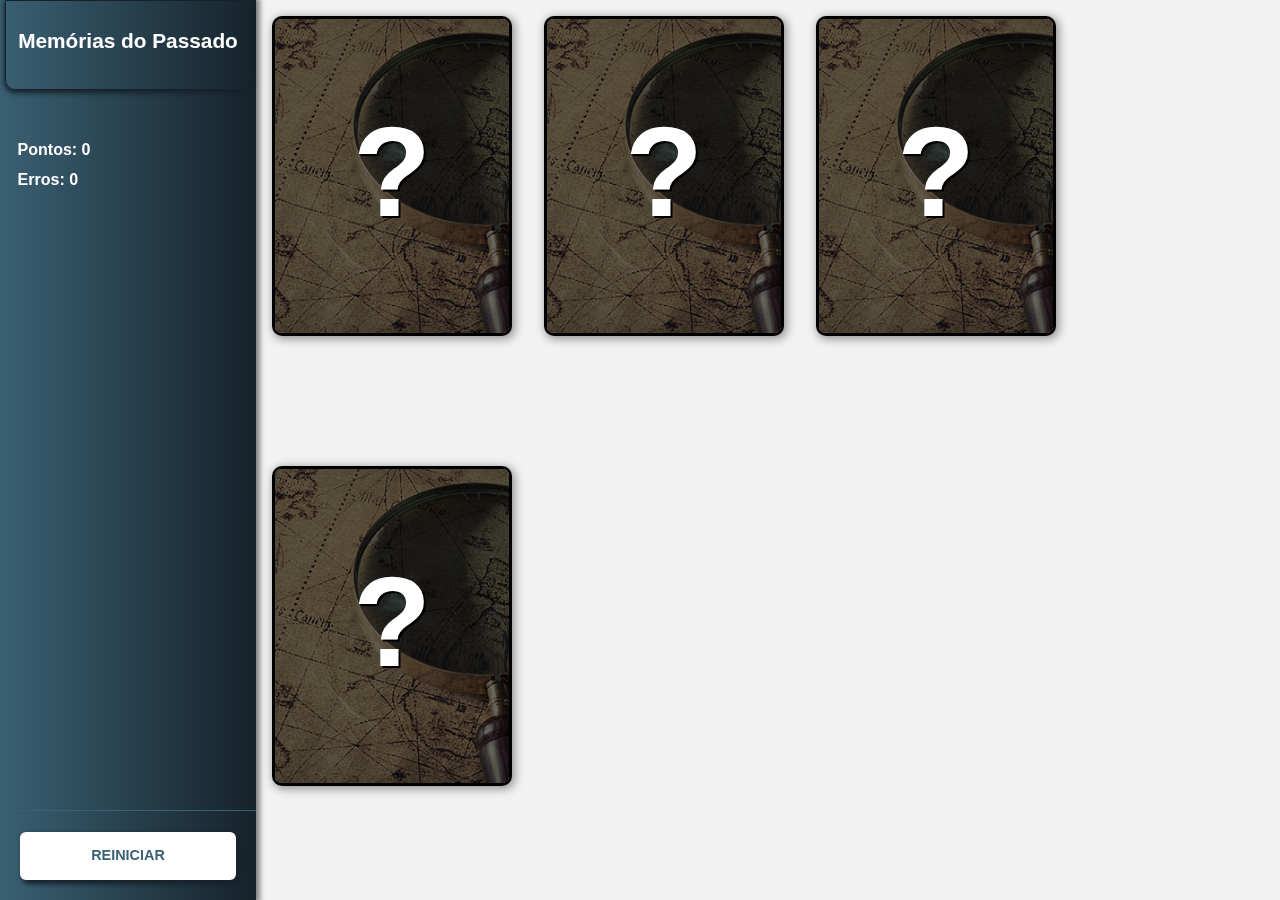
==== jogo.html @ 41ff3196 "config jogo.js, add dados.js" ====
<!DOCTYPE html>
<html lang="pt-br">
<head>
    <meta charset="UTF-8">
    <meta http-equiv="X-UA-Compatible" content="IE=edge">
    <meta name="viewport" content="width=device-width, initial-scale=1.0">
    <title>Memórias do Passado</title>
    <link rel="stylesheet" href="css/style-jogo.css">
    <link rel="stylesheet" href="css/style-jogo-cards.css">
    <link rel="stylesheet" href="css/bootstrap-css/bootstrap.css">
</head>
<body>
    <aside class="menu-lateral">
        <div>
            <h3>Memórias do Passado</h3>
        </div>
        <div>
            <h4>Pontos: <span class="number-pts">0</span></h4>
            <h4>Erros: <span class="number-error">0</span></h4>
        </div>
        <div>
            <a href="index.html"><button type="button" class="btn btn-secondary" data-bs-dismiss="modal">REINICIAR</button></a>
        </div>
    </aside>
    <section class="jogo">
        <div class="card" data-card="1">
            <div class="card-front">
                <h3>Independência do Brasil?</h3>
            </div>
            <div class="card-back">
                <h3>?</h3>
            </div>
        </div>
        <div class="card" data-card="2">
            <div class="card-front">
                <h3>Nascimento da República?</h3>
            </div>
            <div class="card-back">
                <h3>?</h3>
            </div>
        </div>
        <div class="card" data-card="1">
            <div class="card-front">
                <h3>7 de setembro de 1822</h3>
            </div>
            <div class="card-back">
                <h3>?</h3>
            </div>
        </div>
        <div class="card" data-card="2">
            <div class="card-front">
                <h3>15 de novembro de 1889</h3>
            </div>
            <div class="card-back">
                <h3>?</h3>
            </div>
        </div>
    </section>
</body>
<script src="/js/bootstrap-js/bootstrap.js"></script>
<script src="/js/jogo.js" type="module"></script>
</html>
---- css/style-jogo.css ----
*{
    box-sizing: border-box;
    padding: 0;
    margin: 0;

}
body{
    height: 100vh;
    width: 100vw;
    display: flex;

}
.menu-lateral{
    background: #16222A;  /* fallback for old browsers */
    background: -webkit-linear-gradient(to right, #3A6073, #16222A);  /* Chrome 10-25, Safari 5.1-6 */
    background: linear-gradient(to right, #3A6073, #16222A); /* W3C, IE 10+/ Edge, Firefox 16+, Chrome 26+, Opera 12+, Safari 7+ */

    width: 20%;
    display: flex;
    flex-direction: column;
    box-shadow: 2px 0px 5px 2px rgb(129, 129, 129);
    z-index: 1;

}
.menu-lateral div:nth-child(1){
    height: 10%;
    margin: auto .3rem;
    border-radius: 0 0 10px 10px;
    border: 1px solid #16222A;
    display: flex;
    flex-direction: column;
    align-items: center;
    justify-content: center;
    box-shadow: 0px 2px 5px 1px #16222A;

}
.menu-lateral div:nth-child(1) h3{
    color: white;
    font-family: Verdana, Geneva, Tahoma, sans-serif;
    font-weight: bold;
    font-size: 1.3rem;

}
.menu-lateral div:nth-child(2){
    height: 80%;
    padding: 3rem 0 0 1rem;
    
}
.menu-lateral div:nth-child(2) h4{
    font-family: Verdana, Geneva, Tahoma, sans-serif;
    color: white;
    font-weight: bold;
    font-size: 1rem;
    padding: .1rem;
    
}
.menu-lateral div:nth-child(3){
    height: 10%;
    padding: .5rem;
    border-top: solid 1px #3A6073;
    display: flex;
    flex-direction: column;
    justify-content: center;
    align-items: center;

}
.menu-lateral div:nth-child(3) a{
    text-decoration: none;
    width: 90%;
    height: 3rem;
    
}
.menu-lateral div:nth-child(3) a button{
    font-family: Verdana, Geneva, Tahoma, sans-serif;
    background-color: white;
    color: #3A6073;
    font-weight: bold;
    font-size: .9rem;
    width: 100%;
    height: 100%;
    border: none;
    box-shadow: 3px 3px 5px 1px #16222A;

}
.menu-lateral div:nth-child(3) a button:hover{
    background-color: rgb(228, 228, 228);
    color: #3A6073;

}
.jogo{
    background-color: #f2f2f2;
    width: 80%;

}
---- css/style-jogo-cards.css ----
.jogo{
    display: flex;
    flex-direction: row;
    flex-wrap: wrap;

}
.jogo .card{
    border: solid 3px black;
    border-radius: 10px;
    margin: 1rem;
    height: 20rem;
    width: 15rem;

    position: relative;
    cursor: pointer;
    transform: scale(1);
    transform-style: preserve-3d;
    transition: transform .9s;

    box-shadow: 2px 2px 10px 1px rgba(0, 0, 0, 0.4);
    
}
.jogo .card:active{
    transform: scale(0.97);
    transition: transform .2s;

}
.jogo .card .card-back, .card-front{
    height: 100%;
    width: 100%;
    position: absolute;
    backface-visibility: hidden;

}
.jogo .card .card-back{
    background: linear-gradient(rgba(0,0,0,.6),rgba(0,0,0,.6)), url(/img/image3.jpg);
    background-repeat: no-repeat;
    background-position: center center;
    background-size: cover;
    display: flex;
    justify-content: center;
    align-items: center;
    border-radius: 6px;
    
}
.jogo .card .card-back h3{
    font-family: Verdana, Geneva, Tahoma, sans-serif;
    font-weight: bold;
    font-size: 8rem;
    color: white;
    filter: drop-shadow(2px 2px 0px black);
    text-align: center;
    
}
.jogo .card .card-front{
    background: linear-gradient(rgba(0,0,0,.7),rgba(0,0,0,.3)), url(/img/image3.jpg);
    background-repeat: no-repeat;
    background-position: center center;
    display: flex;
    justify-content: center;
    align-items: flex-end;
    background-color: #3A6073;
    border-radius: 6px;

}
.jogo .card .card-front h3{
    font-family: Verdana, Geneva, Tahoma, sans-serif;
    font-weight: bold;
    font-size: 1rem;
    color: white;
    filter: drop-shadow(2px 2px 3px black);
    margin-bottom: 1.5rem;
    text-align: center;
    

}
.jogo .card .card-front {
    transform: rotateY(180deg);

}
.jogo .card.flip{
    transform: rotateY(180deg);

}
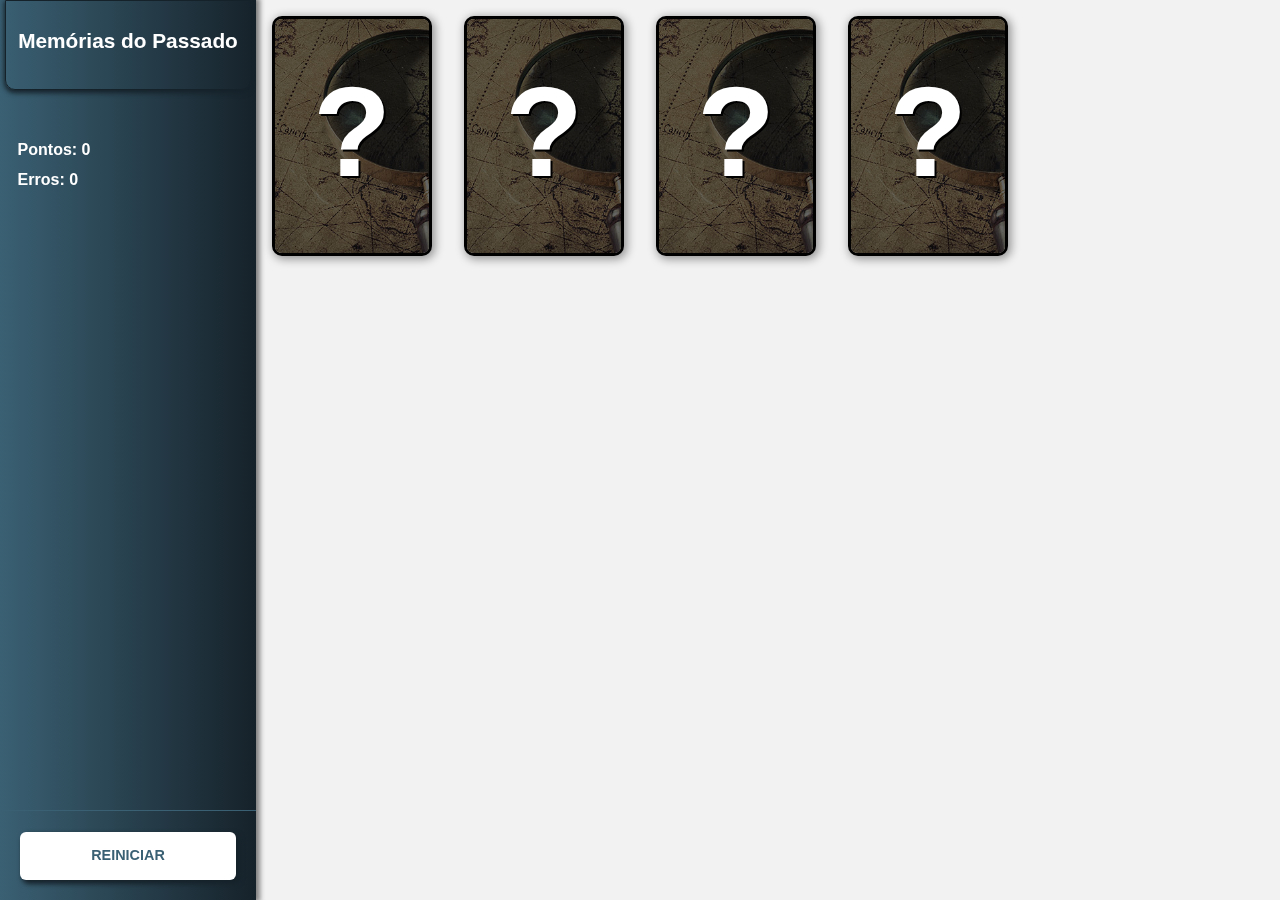
==== commit e6fbd9ca: "ajustes size cards, dados.js" ====
--- a/jogo.html
+++ b/jogo.html
@@ -1,5 +1,6 @@
 <!DOCTYPE html>
 <html lang="pt-br">
+
 <head>
     <meta charset="UTF-8">
     <meta http-equiv="X-UA-Compatible" content="IE=edge">
@@ -9,6 +10,7 @@
     <link rel="stylesheet" href="css/style-jogo-cards.css">
     <link rel="stylesheet" href="css/bootstrap-css/bootstrap.css">
 </head>
+
 <body>
     <aside class="menu-lateral">
         <div>
@@ -19,7 +21,8 @@
             <h4>Erros: <span class="number-error">0</span></h4>
         </div>
         <div>
-            <a href="index.html"><button type="button" class="btn btn-secondary" data-bs-dismiss="modal">REINICIAR</button></a>
+            <a href="index.html"><button type="button" class="btn btn-secondary"
+                    data-bs-dismiss="modal">REINICIAR</button></a>
         </div>
     </aside>
     <section class="jogo">
@@ -56,7 +59,28 @@
             </div>
         </div>
     </section>
+    <!--
+    <section class="modals">
+        <div class="modal fade" id="exampleModal" tabindex="-1" aria-labelledby="exampleModalLabel" aria-hidden="true">
+            <div class="modal-dialog">
+                <div class="modal-content">
+                    <div class="modal-header">
+                        <h1 class="modal-title fs-5" id="exampleModalLabel">Modal title</h1>
+                        <button type="button" class="btn-close" data-bs-dismiss="modal" aria-label="Close"></button>
+                    </div>
+                    <div class="modal-body">
+                        ...
+                    </div>
+                    <div class="modal-footer">
+                        <button type="button" class="btn btn-secondary" data-bs-dismiss="modal">Close</button>
+                    </div>
+                </div>
+            </div>
+        </div>
+    </section>
+    -->
 </body>
 <script src="/js/bootstrap-js/bootstrap.js"></script>
 <script src="/js/jogo.js" type="module"></script>
+
 </html>--- a/css/style-jogo-cards.css
+++ b/css/style-jogo-cards.css
@@ -8,8 +8,8 @@
     border: solid 3px black;
     border-radius: 10px;
     margin: 1rem;
-    height: 20rem;
-    width: 15rem;
+    height: 15rem;
+    width: 10rem;
 
     position: relative;
     cursor: pointer;
@@ -66,7 +66,7 @@
 .jogo .card .card-front h3{
     font-family: Verdana, Geneva, Tahoma, sans-serif;
     font-weight: bold;
-    font-size: 1rem;
+    font-size: .9rem;
     color: white;
     filter: drop-shadow(2px 2px 3px black);
     margin-bottom: 1.5rem;
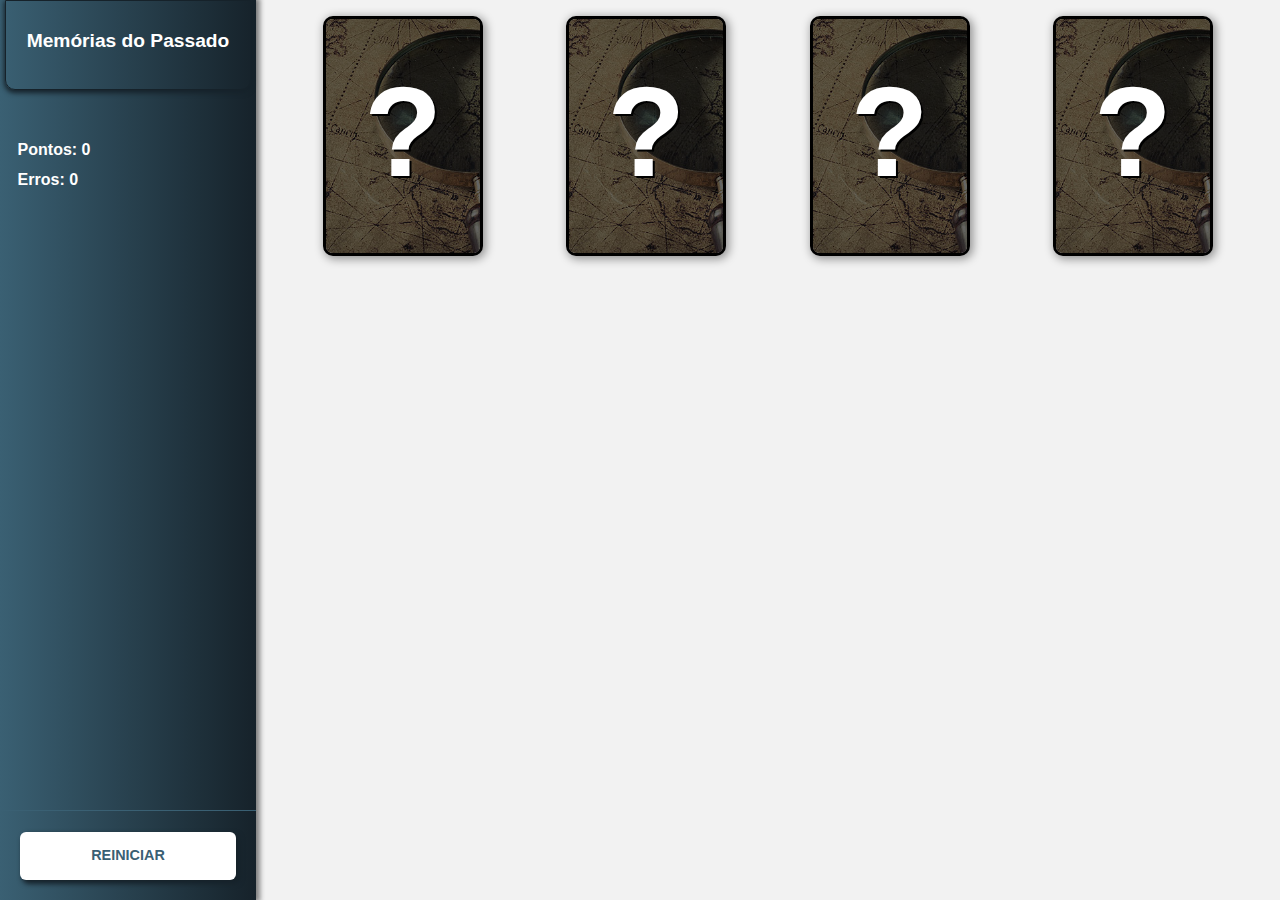
==== commit 6eff07c6: "add/config response-jogo.css" ====
--- a/jogo.html
+++ b/jogo.html
@@ -8,6 +8,7 @@
     <title>Memórias do Passado</title>
     <link rel="stylesheet" href="css/style-jogo.css">
     <link rel="stylesheet" href="css/style-jogo-cards.css">
+    <link rel="stylesheet" href="css/responsive-jogo.css">
     <link rel="stylesheet" href="css/bootstrap-css/bootstrap.css">
 </head>
 
@@ -59,28 +60,69 @@
             </div>
         </div>
     </section>
-    <!--
+    
     <section class="modals">
-        <div class="modal fade" id="exampleModal" tabindex="-1" aria-labelledby="exampleModalLabel" aria-hidden="true">
+        <div class="modal fade" id="modalEstats" tabindex="-1" aria-labelledby="exampleModalLabel" aria-hidden="true">
             <div class="modal-dialog">
                 <div class="modal-content">
                     <div class="modal-header">
-                        <h1 class="modal-title fs-5" id="exampleModalLabel">Modal title</h1>
+                        <h1 class="modal-title fs-5" id="exampleModalLabel">FIM DE JOGO</h1>
                         <button type="button" class="btn-close" data-bs-dismiss="modal" aria-label="Close"></button>
                     </div>
                     <div class="modal-body">
-                        ...
+                        <div>
+                            <h4>Total de pontos:<span class="totalPontos">...</span></h4>
+                        </div>
+                        <div>
+                            <h4>Total de erros:<span class="totalErros">...</span></h4>
+                        </div>
+                        <div>
+                            <a href="index.html"><button type="button" class="btn btn-secondary"
+                                data-bs-dismiss="modal">JOGAR NOVAMENTE</button></a>
+                        </div>
                     </div>
                     <div class="modal-footer">
-                        <button type="button" class="btn btn-secondary" data-bs-dismiss="modal">Close</button>
+                        <button type="button" class="btn btn-secondary" data-bs-dismiss="modal">FECHAR</button>
+                    </div>
+                </div>
+            </div>
+        </div>
+        <div class="modal fade" id="modalDesc" tabindex="-1" aria-labelledby="exampleModalLabel" aria-hidden="true">
+            <div class="modal-dialog modal-lg">
+                <div class="modal-content">
+                    <div class="modal-header">
+                        <h1 class="modal-title fs-5" id="exampleModalLabel">DESCRIÇÃO</h1>
+                        <button type="button" class="btn-close" data-bs-dismiss="modal" aria-label="Close"></button>
+                    </div>
+                    <div class="modal-body">
+                        <div>
+                            <h4>Pergunta:</h4>
+                            <p class="descPergunta"></p>
+                        </div>
+                        <div>
+                            <h4>Resposta:</h4>
+                            <p class="descResposta"></p>
+                        </div>
+                        <div>
+                            <h4>Descrição:</h4>
+                            <p class="descDescricao"></p>
+                        </div>
+                        <div>
+                            <h4>Referência:</h4>
+                            <p class="descReferencia"></p>
+                        </div>
+                    </div>
+                    <div class="modal-footer">
+                        <button type="button" class="btn btn-secondary" data-bs-dismiss="modal">Fechar</button>
                     </div>
                 </div>
             </div>
         </div>
     </section>
-    -->
+    
 </body>
 <script src="/js/bootstrap-js/bootstrap.js"></script>
 <script src="/js/jogo.js" type="module"></script>
+<script src="/js/code.jquery.com_jquery-3.7.0.min.js"></script>
 
 </html>--- a/css/style-jogo.css
+++ b/css/style-jogo.css
@@ -38,7 +38,7 @@
     color: white;
     font-family: Verdana, Geneva, Tahoma, sans-serif;
     font-weight: bold;
-    font-size: 1.3rem;
+    font-size: 1.2rem;
 
 }
 .menu-lateral div:nth-child(2){
@@ -87,8 +87,85 @@
     color: #3A6073;
 
 }
-.jogo{
-    background-color: #f2f2f2;
-    width: 80%;
+.modals #modalEstats .modal-body{
+    display: flex;
+    flex-direction: column;
+    align-items: center;
+    justify-content: center;
 
+}
+.modals #modalEstats .modal-body div{
+    font-family: Verdana, Geneva, Tahoma, sans-serif;
+    margin: .5rem 0;
+    width: 100%;
+    text-align: center;
+    
+}
+.modals #modalEstats .modal-body div h4{
+    font-size: 1.4rem;
+
+}
+.modals #modalEstats .modal-body div h4 span{
+    font-size: 1.5rem;
+    font-weight: bold;
+
+}
+.modals #modalEstats .modal-body div button{
+    font-family: Verdana, Geneva, Tahoma, sans-serif;
+    font-size: 1rem;
+    background-color: #3A6073;
+    width: 50%;
+    padding: 1rem 0;
+    margin-top: 1rem;
+    border: none;
+    box-shadow: 1px 1px 2px 1px #16222A;
+
+}
+.modals #modalEstats .modal-body div button:active{
+    background-color: #3A6073;
+
+}
+.modals #modalEstats .modal-footer button{
+    font-family: Verdana, Geneva, Tahoma, sans-serif;
+    background-color: #3A6073;
+    border: none;
+    box-shadow: 1px 1px 2px 1px #16222A;
+
+}
+.modals #modalEstats .modal-footer button:active{
+    background-color: #3A6073;
+    
+}
+.modals #modalDesc .modal-body{
+    display: flex;
+    flex-direction: column;
+
+}
+.modals #modalDesc .modal-body div{
+    font-family: Verdana, Geneva, Tahoma, sans-serif;
+    margin: .1rem 0;
+    width: 100%;
+    
+}
+.modals #modalDesc .modal-body div h4{
+    font-size: 1.1rem;
+    font-weight: bold;
+
+}
+.modals #modalDesc .modal-body div p{
+    font-size: 1rem;
+    text-align: justify;
+    padding: .1rem;
+
+}
+.modals #modalDesc .modal-footer button{
+    font-family: Verdana, Geneva, Tahoma, sans-serif;
+    background-color: #3A6073;
+    border: none;
+    box-shadow: 1px 1px 2px 1px #16222A;
+
+}
+.modals #modalDesc .modal-footer button:active{
+    background-color: #3A6073;
+    
 }--- a/css/style-jogo-cards.css
+++ b/css/style-jogo-cards.css
@@ -2,6 +2,9 @@
     display: flex;
     flex-direction: row;
     flex-wrap: wrap;
+    justify-content: space-evenly;
+    background-color: #f2f2f2;
+    width: 80%;
 
 }
 .jogo .card{
--- a/css/responsive-jogo.css
+++ b/css/responsive-jogo.css
@@ -0,0 +1,163 @@
+@media only screen and (max-width: 1024px) {
+    .jogo{
+
+    }
+}
+@media only screen and (max-width: 768px) {
+    .menu-lateral{
+        width: 20%;
+        justify-content: center;
+        align-items: center;
+
+    }
+    .menu-lateral div:nth-child(1){
+        width: 95%;
+        height: 20%;
+        margin: auto .1rem;
+
+    }
+    .menu-lateral div:nth-child(1) h3{
+        text-align: center;
+        font-size: .9rem;
+        padding: .1rem;
+
+    }
+    .menu-lateral div:nth-child(2){
+        width: 95%;
+        height: 60%;
+        padding: 2rem 0 0 .1rem;
+        display: flex;
+        flex-direction: column;
+        justify-content: flex-start;
+        
+    }
+    .menu-lateral div:nth-child(2) h4{
+        font-size: .9rem;
+        padding: .1rem;
+        font-weight: 100;
+        
+    }
+    .menu-lateral div:nth-child(3){
+        width: 95%;
+        height: 20%;
+        padding: 0;
+        display: flex;
+
+    }
+    .menu-lateral div:nth-child(3) a{
+        text-decoration: none;
+        height: 100%;
+        width: 100%;
+        
+    }
+    .menu-lateral div:nth-child(3) a button{
+        font-size: .8rem;
+        height: 100%;
+
+    }
+    .jogo{
+        width: 80%;
+        height: 100%;
+        justify-content: space-around;
+        align-items: flex-start;
+
+    }
+    .jogo .card{
+        height: 15rem;
+        width: 10rem;
+        margin: .2rem;
+        
+    }
+}
+@media only screen and (max-width: 480px) {
+    body {
+      flex-direction: column;
+
+    }
+    .menu-lateral{
+        flex-direction: row;
+        align-items: center;
+        justify-content: center;
+        width: 100%;
+        height: 15%;
+
+    }
+    .menu-lateral div:nth-child(1){
+        height: 90%;
+        width: 30%;
+        margin: auto .1rem;
+        border-radius: 10px;
+        border: 1px solid #16222A;
+        flex-direction: row;
+        text-align: center;
+        justify-content: center;
+    
+    }
+    .menu-lateral div:nth-child(1) h3{
+        color: white;
+        font-family: Verdana, Geneva, Tahoma, sans-serif;
+        font-weight: bold;
+        font-size: 1rem;
+        padding: .1rem;
+    
+    }
+    .menu-lateral div:nth-child(2){
+        width: 40%;
+        height: 90%;
+        padding: .1rem;
+        display: flex;
+        flex-direction: column;
+        justify-content: center;
+        align-items: center;
+        
+    }
+    .menu-lateral div:nth-child(2) h4{
+        font-family: Verdana, Geneva, Tahoma, sans-serif;
+        color: white;
+        font-weight: bold;
+        font-size: 1rem;
+        padding: .1rem;
+        
+    }
+    .menu-lateral div:nth-child(3){
+        width: 30%;
+        height: 90%;
+        padding: 0;
+        border: none;
+    
+    }
+    .menu-lateral div:nth-child(3) a{
+        text-decoration: none;
+        height: 100%;
+        
+    }
+    .menu-lateral div:nth-child(3) a button{
+        font-size: .8rem;
+        height: 100%;
+    
+    }
+    .jogo{
+        width: 100%;
+        height: auto;
+        justify-content: space-around;
+
+    }
+    .jogo .card{
+        height: 8rem;
+        width: 8rem;
+        margin: .2rem;
+        
+    }
+    .jogo .card .card-back h3{
+        font-size: 7rem;
+        
+    }
+    .jogo .card .card-front{
+        align-items: center;
+    
+    }
+    .jogo .card .card-front h3{
+        margin-bottom: 0;
+    
+    }
+}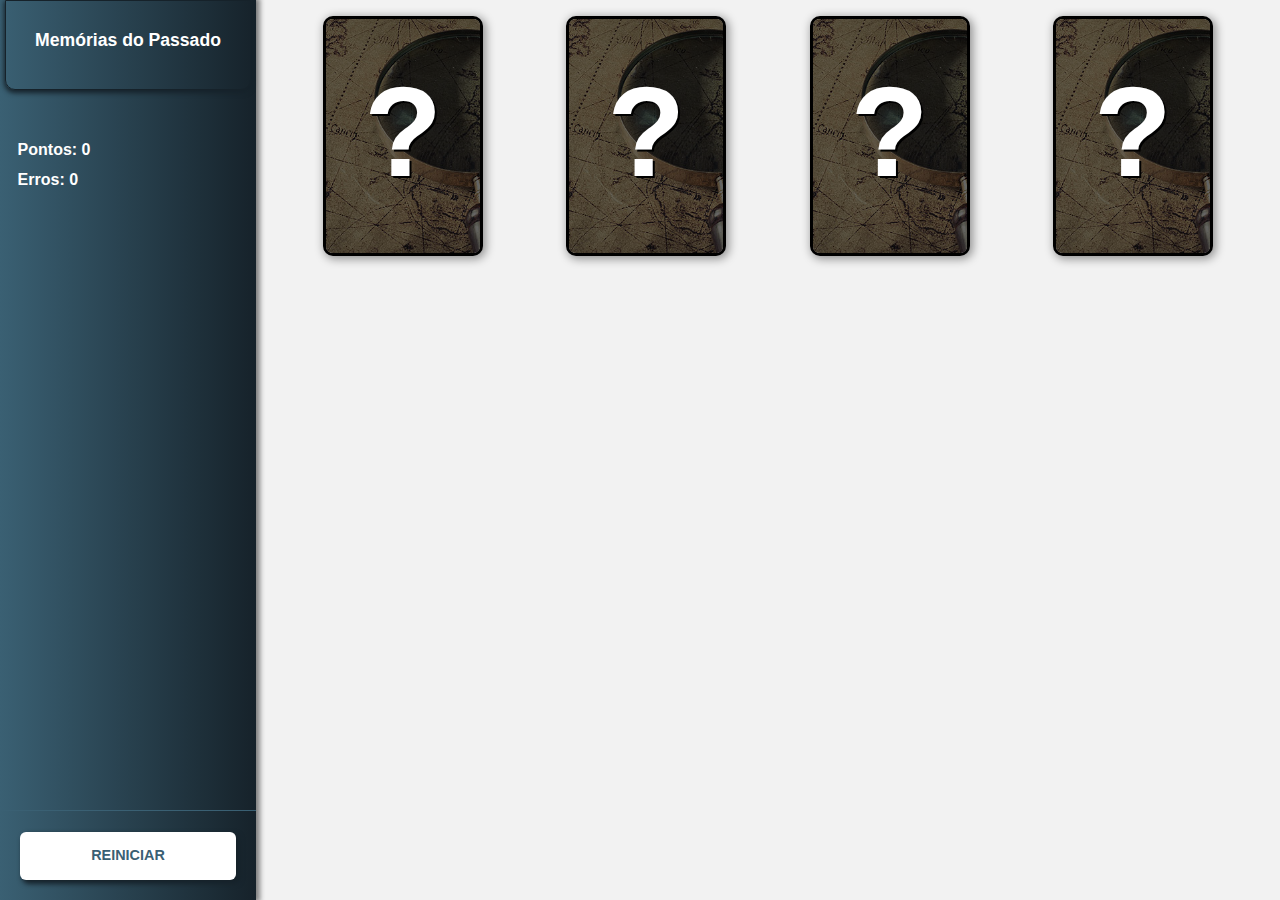
==== commit 0d4b1c48: "ajustes modal-dialog-scrollable" ====
--- a/jogo.html
+++ b/jogo.html
@@ -88,10 +88,10 @@
             </div>
         </div>
         <div class="modal fade" id="modalDesc" tabindex="-1" aria-labelledby="exampleModalLabel" aria-hidden="true">
-            <div class="modal-dialog modal-lg">
+            <div class="modal-dialog modal-lg modal-dialog-scrollable">
                 <div class="modal-content">
                     <div class="modal-header">
-                        <h1 class="modal-title fs-5" id="exampleModalLabel">DESCRIÇÃO</h1>
+                        <h1 class="modal-title fs-5" id="exampleModalLabel">INFORMAÇÕES</h1>
                         <button type="button" class="btn-close" data-bs-dismiss="modal" aria-label="Close"></button>
                     </div>
                     <div class="modal-body">
@@ -113,7 +113,7 @@
                         </div>
                     </div>
                     <div class="modal-footer">
-                        <button type="button" class="btn btn-secondary" data-bs-dismiss="modal">Fechar</button>
+                        <button type="button" class="btn btn-secondary" data-bs-dismiss="modal">FECHAR</button>
                     </div>
                 </div>
             </div>
--- a/css/style-jogo.css
+++ b/css/style-jogo.css
@@ -38,7 +38,8 @@
     color: white;
     font-family: Verdana, Geneva, Tahoma, sans-serif;
     font-weight: bold;
-    font-size: 1.2rem;
+    font-size: 1.1rem;
+    text-align: center;
 
 }
 .menu-lateral div:nth-child(2){
--- a/css/style-jogo-cards.css
+++ b/css/style-jogo-cards.css
@@ -56,7 +56,7 @@
     
 }
 .jogo .card .card-front{
-    background: linear-gradient(rgba(0,0,0,.7),rgba(0,0,0,.3)), url(/img/image3.jpg);
+    background: linear-gradient(rgba(0,0,0,.7),rgba(0,0,0,.5)), url(/img/image3.jpg);
     background-repeat: no-repeat;
     background-position: center center;
     display: flex;
--- a/css/responsive-jogo.css
+++ b/css/responsive-jogo.css
@@ -149,7 +149,7 @@
         
     }
     .jogo .card .card-back h3{
-        font-size: 7rem;
+        font-size: 6rem;
         
     }
     .jogo .card .card-front{
@@ -158,6 +158,7 @@
     }
     .jogo .card .card-front h3{
         margin-bottom: 0;
+        font-size: .8rem;
     
     }
 }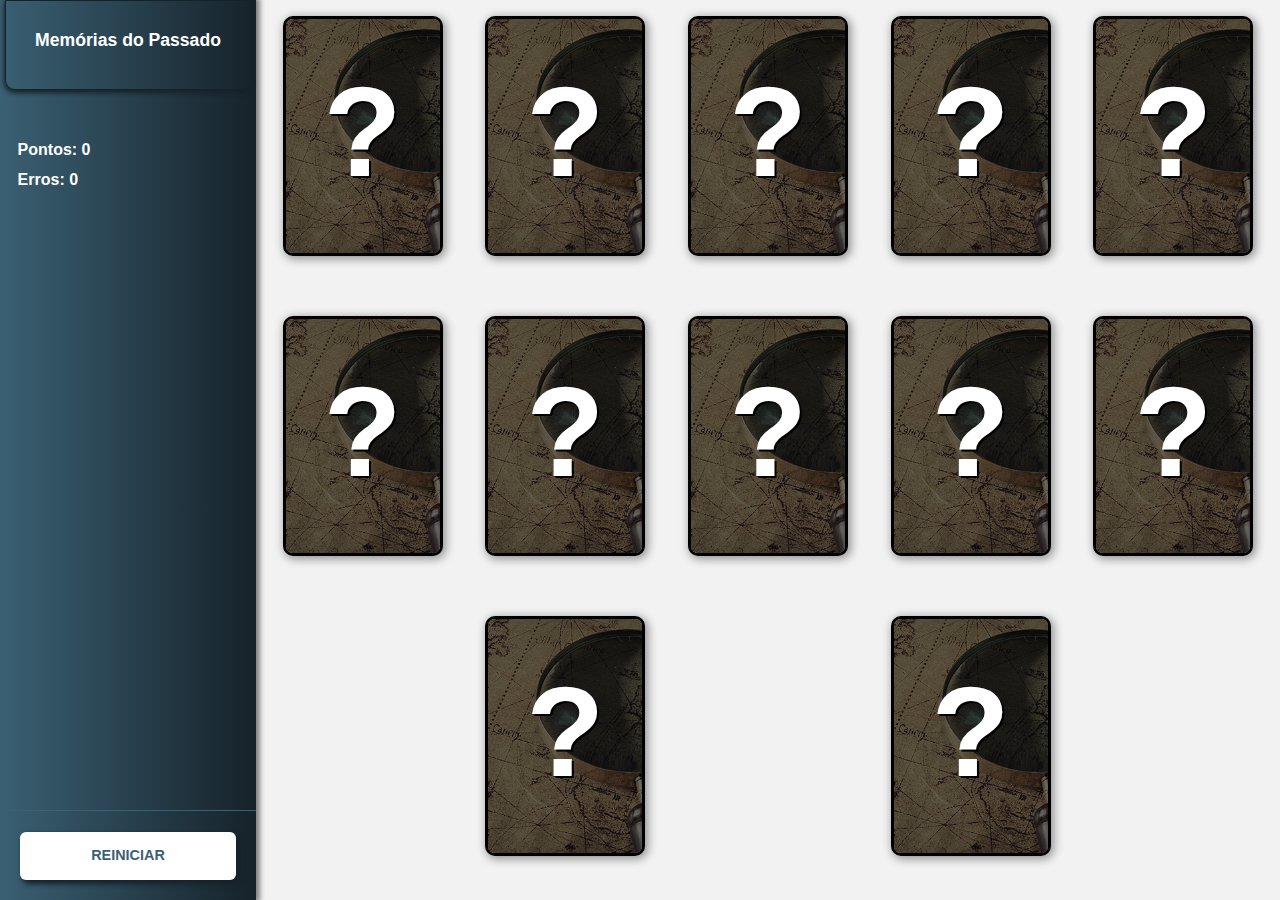
==== commit 87a66dbc: "cartas adicionadas." ====
--- a/jogo.html
+++ b/jogo.html
@@ -54,6 +54,70 @@
         <div class="card" data-card="2">
             <div class="card-front">
                 <h3>15 de novembro de 1889</h3>
+            </div>
+            <div class="card-back">
+                <h3>?</h3>
+            </div>
+        </div>
+        <div class="card" data-card="3">
+            <div class="card-front">
+                <h3>25 de março de 1824</h3>
+            </div>
+            <div class="card-back">
+                <h3>?</h3>
+            </div>
+        </div>
+        <div class="card" data-card="3">
+            <div class="card-front">
+                <h3>Primeira constituição do Brasil</h3>
+            </div>
+            <div class="card-back">
+                <h3>?</h3>
+            </div>
+        </div>
+        <div class="card" data-card="4">
+            <div class="card-front">
+                <h3>23 de junho de 1840</h3>
+            </div>
+            <div class="card-back">
+                <h3>?</h3>
+            </div>
+        </div>
+        <div class="card" data-card="4">
+            <div class="card-front">
+                <h3>Golpe da maioridade</h3>
+            </div>
+            <div class="card-back">
+                <h3>?</h3>
+            </div>
+        </div>
+        <div class="card" data-card="5">
+            <div class="card-front">
+                <h3>13 de maio de 1888</h3>
+            </div>
+            <div class="card-back">
+                <h3>?</h3>
+            </div>
+        </div>
+        <div class="card" data-card="5">
+            <div class="card-front">
+                <h3>Lei Áurea</h3>
+            </div>
+            <div class="card-back">
+                <h3>?</h3>
+            </div>
+        </div>
+        <div class="card" data-card="6">
+            <div class="card-front">
+                <h3>26 de dezembro de 1864</h3>
+            </div>
+            <div class="card-back">
+                <h3>?</h3>
+            </div>
+        </div>
+        <div class="card" data-card="6">
+            <div class="card-front">
+                <h3>Guerra do Paraguai</h3>
             </div>
             <div class="card-back">
                 <h3>?</h3>
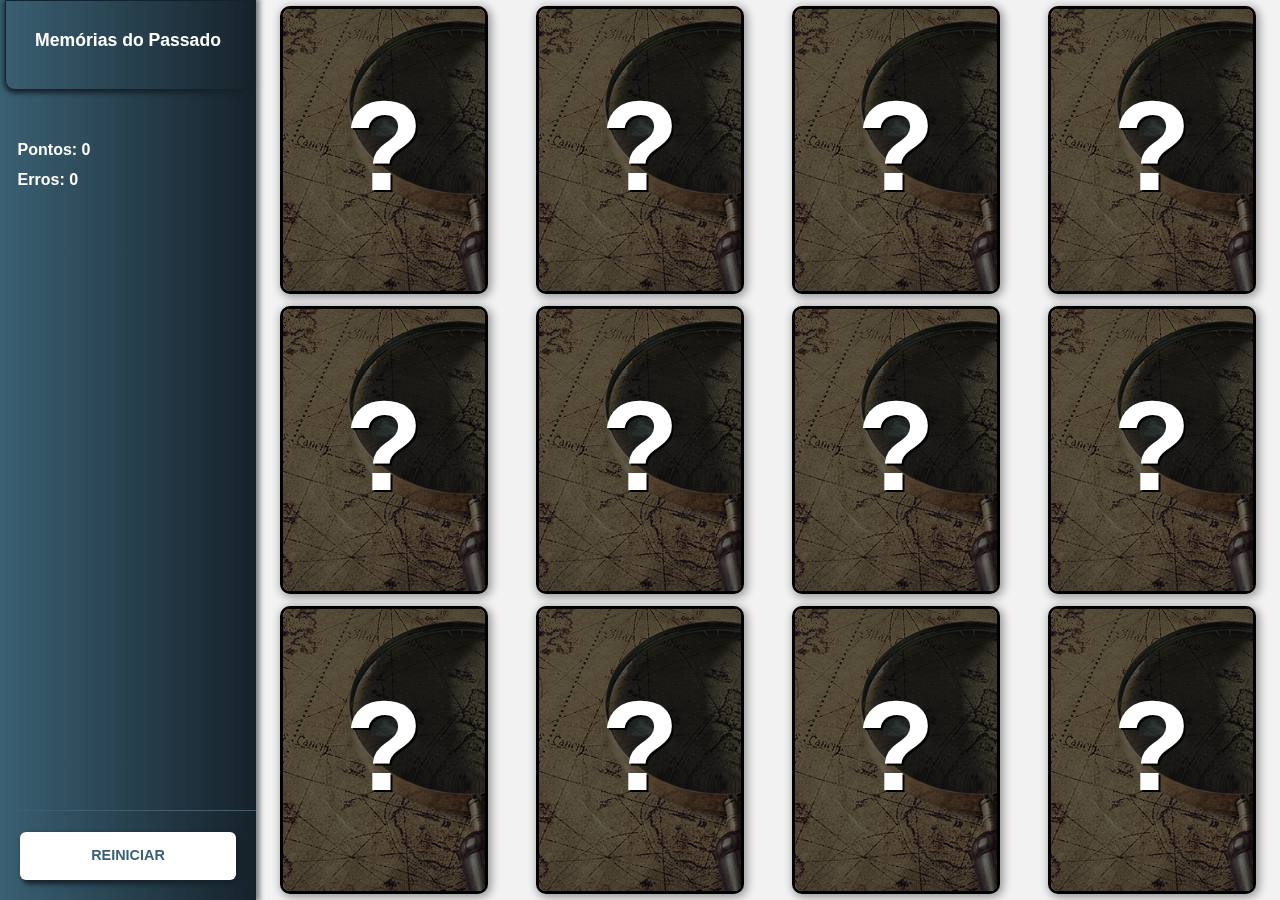
==== commit 24fa2589: "troca de flex para grid" ====
--- a/jogo.html
+++ b/jogo.html
@@ -29,6 +29,14 @@
     <section class="jogo">
         <div class="card" data-card="1">
             <div class="card-front">
+                <h3>7 de setembro de 1822</h3>
+            </div>
+            <div class="card-back">
+                <h3>?</h3>
+            </div>
+        </div>
+        <div class="card" data-card="1">
+            <div class="card-front">
                 <h3>Independência do Brasil?</h3>
             </div>
             <div class="card-back">
@@ -37,15 +45,7 @@
         </div>
         <div class="card" data-card="2">
             <div class="card-front">
-                <h3>Nascimento da República?</h3>
-            </div>
-            <div class="card-back">
-                <h3>?</h3>
-            </div>
-        </div>
-        <div class="card" data-card="1">
-            <div class="card-front">
-                <h3>7 de setembro de 1822</h3>
+                <h3>15 de novembro de 1889</h3>
             </div>
             <div class="card-back">
                 <h3>?</h3>
@@ -53,7 +53,7 @@
         </div>
         <div class="card" data-card="2">
             <div class="card-front">
-                <h3>15 de novembro de 1889</h3>
+                <h3>Nascimento da República?</h3>
             </div>
             <div class="card-back">
                 <h3>?</h3>
@@ -69,7 +69,7 @@
         </div>
         <div class="card" data-card="3">
             <div class="card-front">
-                <h3>Primeira constituição do Brasil</h3>
+                <h3>Primeira constituição do Brasil?</h3>
             </div>
             <div class="card-back">
                 <h3>?</h3>
@@ -85,7 +85,7 @@
         </div>
         <div class="card" data-card="4">
             <div class="card-front">
-                <h3>Golpe da maioridade</h3>
+                <h3>Golpe da maioridade?</h3>
             </div>
             <div class="card-back">
                 <h3>?</h3>
@@ -101,7 +101,7 @@
         </div>
         <div class="card" data-card="5">
             <div class="card-front">
-                <h3>Lei Áurea</h3>
+                <h3>Lei Áurea?</h3>
             </div>
             <div class="card-back">
                 <h3>?</h3>
@@ -117,14 +117,14 @@
         </div>
         <div class="card" data-card="6">
             <div class="card-front">
-                <h3>Guerra do Paraguai</h3>
+                <h3>Guerra do Paraguai?</h3>
             </div>
             <div class="card-back">
                 <h3>?</h3>
             </div>
         </div>
     </section>
-    
+
     <section class="modals">
         <div class="modal fade" id="modalEstats" tabindex="-1" aria-labelledby="exampleModalLabel" aria-hidden="true">
             <div class="modal-dialog">
@@ -142,7 +142,7 @@
                         </div>
                         <div>
                             <a href="index.html"><button type="button" class="btn btn-secondary"
-                                data-bs-dismiss="modal">JOGAR NOVAMENTE</button></a>
+                                    data-bs-dismiss="modal">JOGAR NOVAMENTE</button></a>
                         </div>
                     </div>
                     <div class="modal-footer">
@@ -183,7 +183,7 @@
             </div>
         </div>
     </section>
-    
+
 </body>
 <script src="/js/bootstrap-js/bootstrap.js"></script>
 <script src="/js/jogo.js" type="module"></script>
--- a/css/style-jogo.css
+++ b/css/style-jogo.css
@@ -103,11 +103,11 @@
     
 }
 .modals #modalEstats .modal-body div h4{
-    font-size: 1.4rem;
+    font-size: 1.3rem;
 
 }
 .modals #modalEstats .modal-body div h4 span{
-    font-size: 1.5rem;
+    font-size: 1.4rem;
     font-weight: bold;
 
 }
@@ -149,12 +149,12 @@
     
 }
 .modals #modalDesc .modal-body div h4{
-    font-size: 1.1rem;
+    font-size: 1rem;
     font-weight: bold;
 
 }
 .modals #modalDesc .modal-body div p{
-    font-size: 1rem;
+    font-size: .9rem;
     text-align: justify;
     padding: .1rem;
 
--- a/css/style-jogo-cards.css
+++ b/css/style-jogo-cards.css
@@ -1,25 +1,25 @@
 .jogo{
-    display: flex;
-    flex-direction: row;
-    flex-wrap: wrap;
-    justify-content: space-evenly;
+    display: grid;
+    grid-template-columns: repeat(4, 1fr);
     background-color: #f2f2f2;
     width: 80%;
-
+    justify-items: center;
+    align-items: center;
+    
 }
 .jogo .card{
     border: solid 3px black;
     border-radius: 10px;
-    margin: 1rem;
-    height: 15rem;
-    width: 10rem;
-
+    margin: .2rem;
+    height: 18rem;
+    width: 13rem;
+    
     position: relative;
     cursor: pointer;
     transform: scale(1);
     transform-style: preserve-3d;
     transition: transform .9s;
-
+    
     box-shadow: 2px 2px 10px 1px rgba(0, 0, 0, 0.4);
     
 }
--- a/css/responsive-jogo.css
+++ b/css/responsive-jogo.css
@@ -58,14 +58,12 @@
     .jogo{
         width: 80%;
         height: 100%;
-        justify-content: space-around;
-        align-items: flex-start;
+        grid-template-columns: repeat(3, 1fr);
 
     }
     .jogo .card{
-        height: 15rem;
+        height: 10rem;
         width: 10rem;
-        margin: .2rem;
         
     }
 }
@@ -139,13 +137,12 @@
     .jogo{
         width: 100%;
         height: auto;
-        justify-content: space-around;
 
     }
     .jogo .card{
         height: 8rem;
         width: 8rem;
-        margin: .2rem;
+        margin: .3rem 0;
         
     }
     .jogo .card .card-back h3{
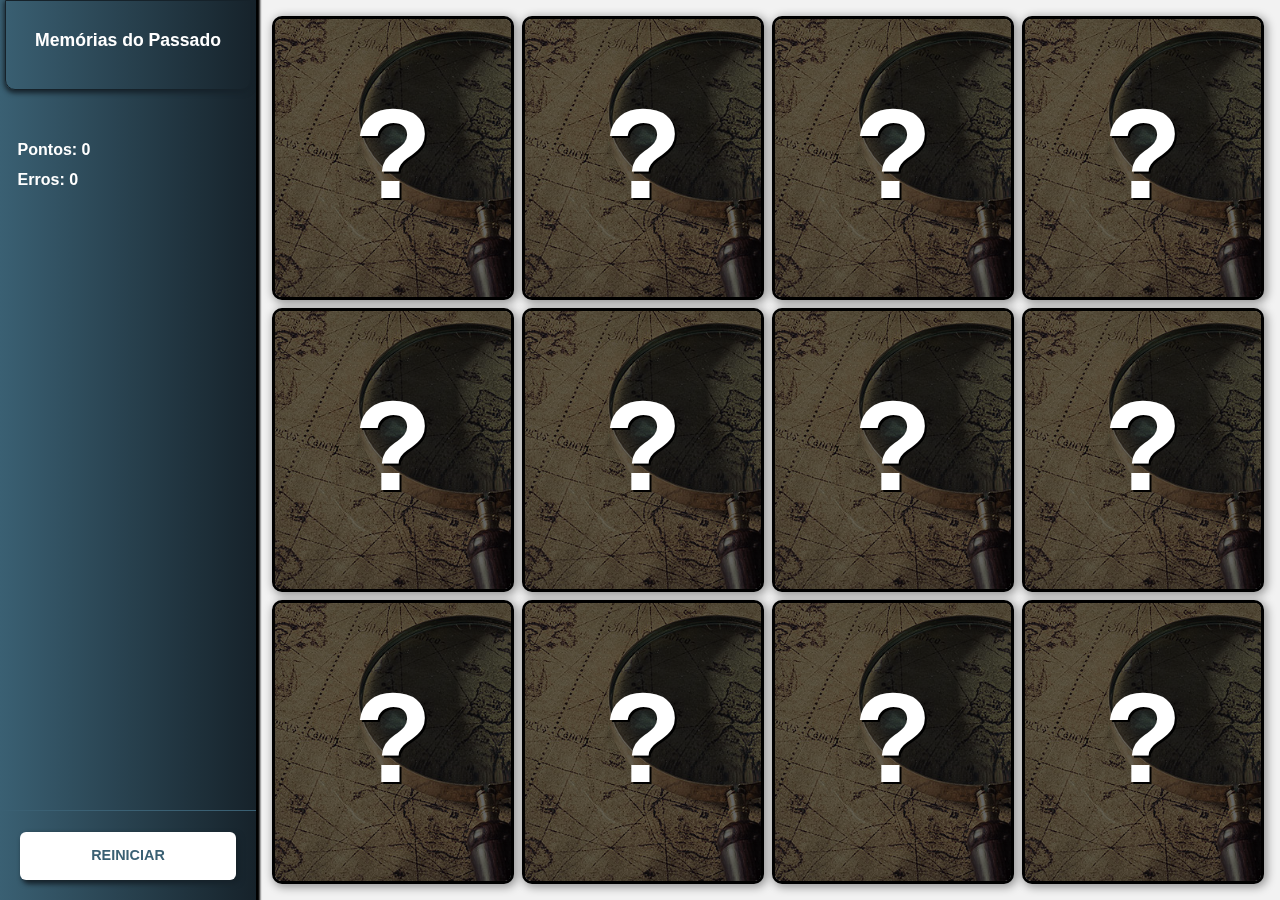
==== commit fe9969b5: "ajustes tamanho da letra cards" ====
--- a/jogo.html
+++ b/jogo.html
@@ -22,8 +22,7 @@
             <h4>Erros: <span class="number-error">0</span></h4>
         </div>
         <div>
-            <a href="index.html"><button type="button" class="btn btn-secondary"
-                    data-bs-dismiss="modal">REINICIAR</button></a>
+            <a><button id="btnReiniciar" type="button" class="btn btn-secondary">REINICIAR</button></a>
         </div>
     </aside>
     <section class="jogo">
--- a/css/style-jogo.css
+++ b/css/style-jogo.css
@@ -5,6 +5,7 @@
 
 }
 body{
+    background-color: #f2f2f2 !important;
     height: 100vh;
     width: 100vw;
     display: flex;
@@ -18,7 +19,7 @@
     width: 20%;
     display: flex;
     flex-direction: column;
-    box-shadow: 2px 0px 5px 2px rgb(129, 129, 129);
+    box-shadow: 2px 0px 2px 2px rgb(0, 0, 0);
     z-index: 1;
 
 }
--- a/css/style-jogo-cards.css
+++ b/css/style-jogo-cards.css
@@ -3,17 +3,18 @@
     grid-template-columns: repeat(4, 1fr);
     background-color: #f2f2f2;
     width: 80%;
-    justify-items: center;
-    align-items: center;
+    padding: 1rem;
+    gap: .5rem;
+    align-items: stretch;
     
 }
 .jogo .card{
     border: solid 3px black;
     border-radius: 10px;
-    margin: .2rem;
+    /*
     height: 18rem;
     width: 13rem;
-    
+    */
     position: relative;
     cursor: pointer;
     transform: scale(1);
@@ -69,7 +70,7 @@
 .jogo .card .card-front h3{
     font-family: Verdana, Geneva, Tahoma, sans-serif;
     font-weight: bold;
-    font-size: .9rem;
+    font-size: 1rem;
     color: white;
     filter: drop-shadow(2px 2px 3px black);
     margin-bottom: 1.5rem;
--- a/css/responsive-jogo.css
+++ b/css/responsive-jogo.css
@@ -1,6 +1,6 @@
 @media only screen and (max-width: 1024px) {
     .jogo{
-
+        /**/
     }
 }
 @media only screen and (max-width: 768px) {
@@ -58,13 +58,10 @@
     .jogo{
         width: 80%;
         height: 100%;
+        margin: 0;
+        padding: .5rem;
         grid-template-columns: repeat(3, 1fr);
 
-    }
-    .jogo .card{
-        height: 10rem;
-        width: 10rem;
-        
     }
 }
 @media only screen and (max-width: 480px) {
@@ -135,15 +132,12 @@
     
     }
     .jogo{
+        margin: 0;
+        padding: .3rem;
         width: 100%;
-        height: auto;
+        height: 85%;
+        gap: .3rem;
 
-    }
-    .jogo .card{
-        height: 8rem;
-        width: 8rem;
-        margin: .3rem 0;
-        
     }
     .jogo .card .card-back h3{
         font-size: 6rem;
